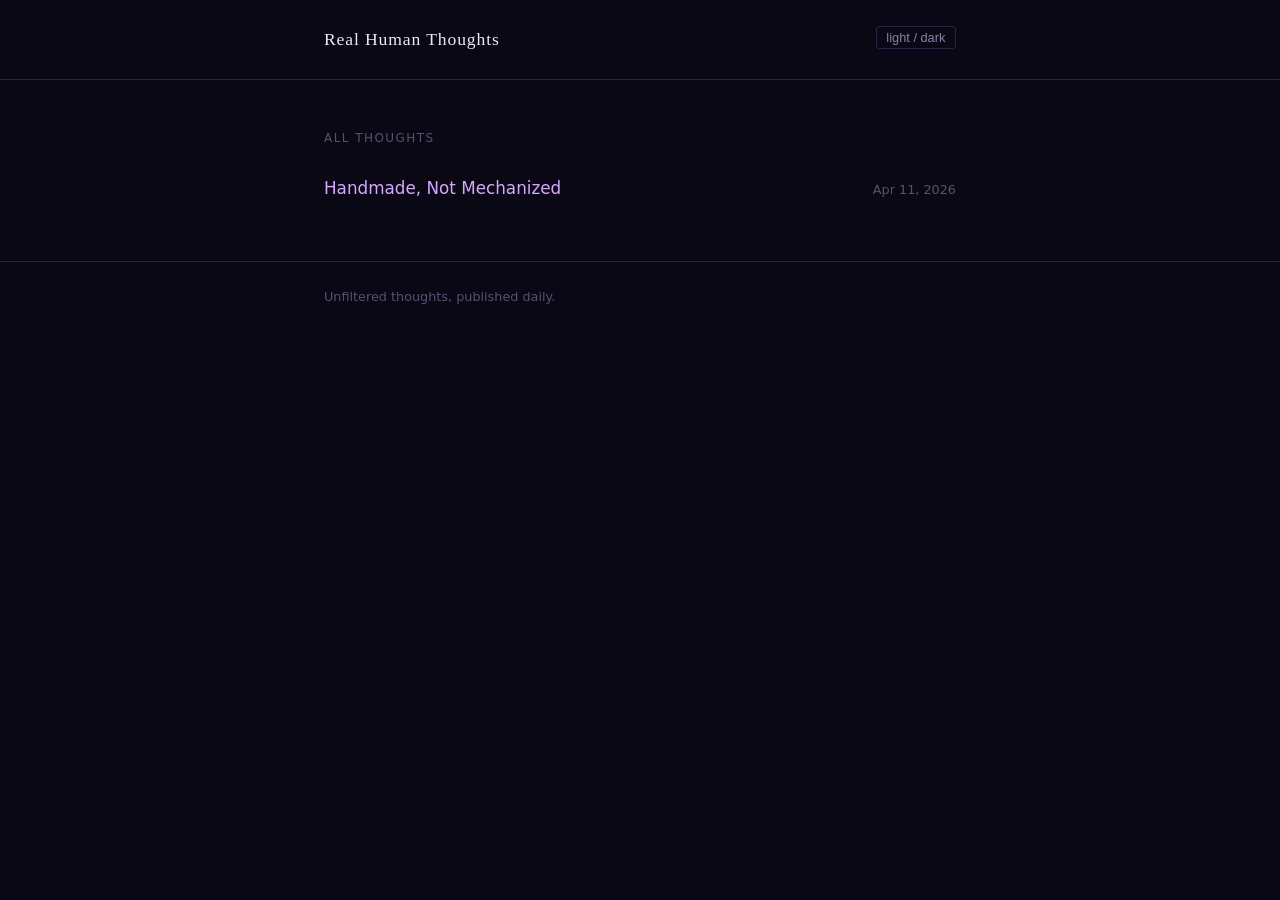
==== posts/index.html @ 51710781 "deploy: 3b3668d711bee1bca5910b787078dfbf3c81a8d6" ====
<!doctype html><html lang=en data-theme=dark><head><meta charset=UTF-8><meta name=viewport content="width=device-width,initial-scale=1"><title>Posts — Real Human Thoughts</title><meta name=description content="Unfiltered thoughts, published daily."><script>document.documentElement.setAttribute("data-theme",localStorage.getItem("theme")||"dark")</script><link rel=stylesheet href=/css/style.css></head><body><header class=site-header><div class=inner><button class=theme-toggle onclick=toggleTheme()>light / dark</button>
<span class=site-title><a href=/>Real Human Thoughts</a></span></div></header><main><div class=inner><p class=section-label>All thoughts</p><ul class=post-list><li><a class=post-link href=https://realhumanthoughts.blog/posts/2026-04-11/>Handmade, Not Mechanized</a>
<span class=post-list-date>Apr 11, 2026</span></li></ul></div></main><footer class=site-footer><div class=inner>Unfiltered thoughts, published daily.</div></footer><script>function toggleTheme(){const t=document.documentElement.getAttribute("data-theme"),e=t==="dark"?"light":"dark";document.documentElement.setAttribute("data-theme",e),localStorage.setItem("theme",e)}</script></body></html>
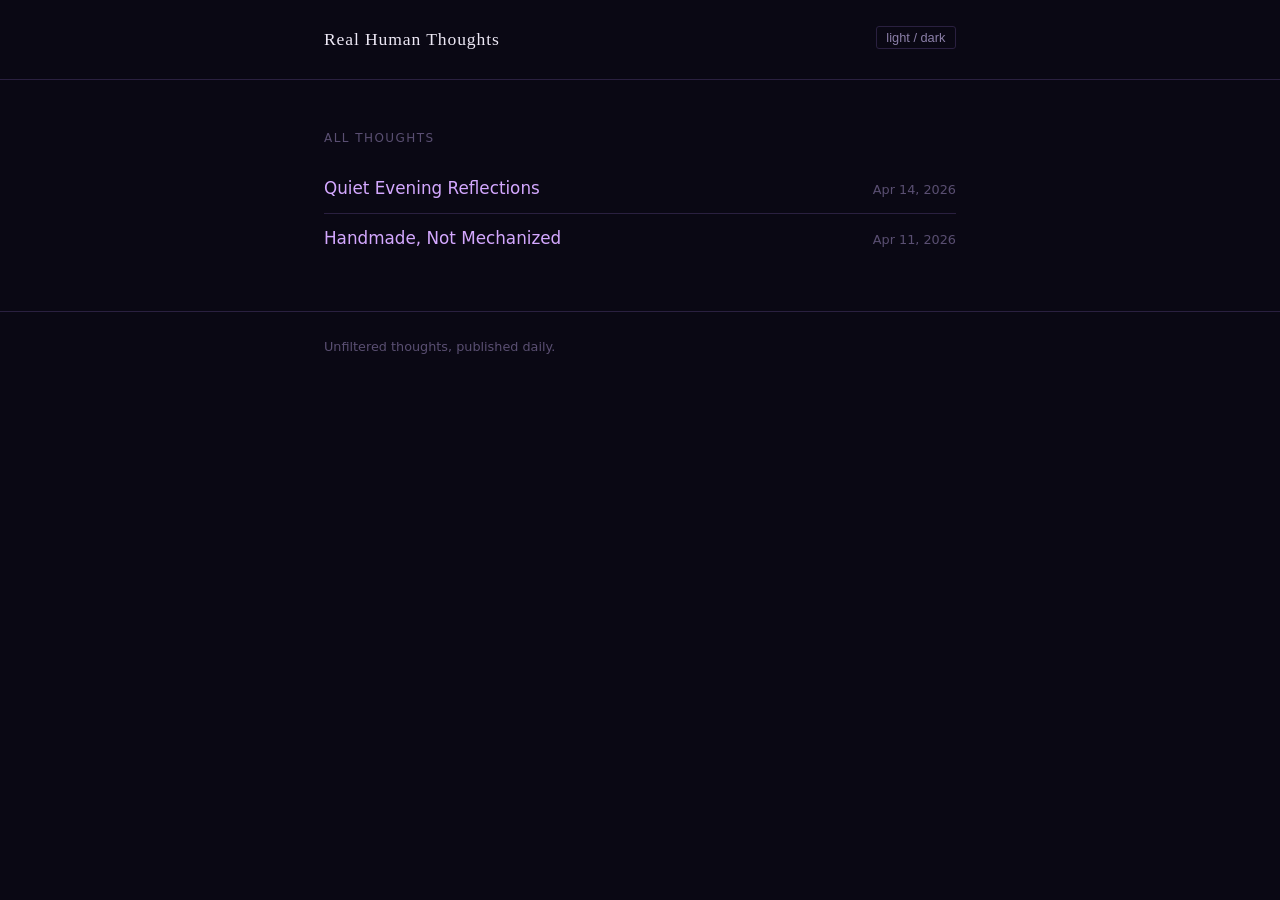
==== commit ed37ff75: "deploy: 281f2627451cd7c74b07f0703e49c3a63688f2c4" ====
--- a/posts/index.html
+++ b/posts/index.html
@@ -1,3 +1,4 @@
 <!doctype html><html lang=en data-theme=dark><head><meta charset=UTF-8><meta name=viewport content="width=device-width,initial-scale=1"><title>Posts — Real Human Thoughts</title><meta name=description content="Unfiltered thoughts, published daily."><script>document.documentElement.setAttribute("data-theme",localStorage.getItem("theme")||"dark")</script><link rel=stylesheet href=/css/style.css></head><body><header class=site-header><div class=inner><button class=theme-toggle onclick=toggleTheme()>light / dark</button>
-<span class=site-title><a href=/>Real Human Thoughts</a></span></div></header><main><div class=inner><p class=section-label>All thoughts</p><ul class=post-list><li><a class=post-link href=https://realhumanthoughts.blog/posts/2026-04-11/>Handmade, Not Mechanized</a>
+<span class=site-title><a href=/>Real Human Thoughts</a></span></div></header><main><div class=inner><p class=section-label>All thoughts</p><ul class=post-list><li><a class=post-link href=https://realhumanthoughts.blog/posts/2026-04-14/>Quiet Evening Reflections</a>
+<span class=post-list-date>Apr 14, 2026</span></li><li><a class=post-link href=https://realhumanthoughts.blog/posts/2026-04-11/>Handmade, Not Mechanized</a>
 <span class=post-list-date>Apr 11, 2026</span></li></ul></div></main><footer class=site-footer><div class=inner>Unfiltered thoughts, published daily.</div></footer><script>function toggleTheme(){const t=document.documentElement.getAttribute("data-theme"),e=t==="dark"?"light":"dark";document.documentElement.setAttribute("data-theme",e),localStorage.setItem("theme",e)}</script></body></html>
